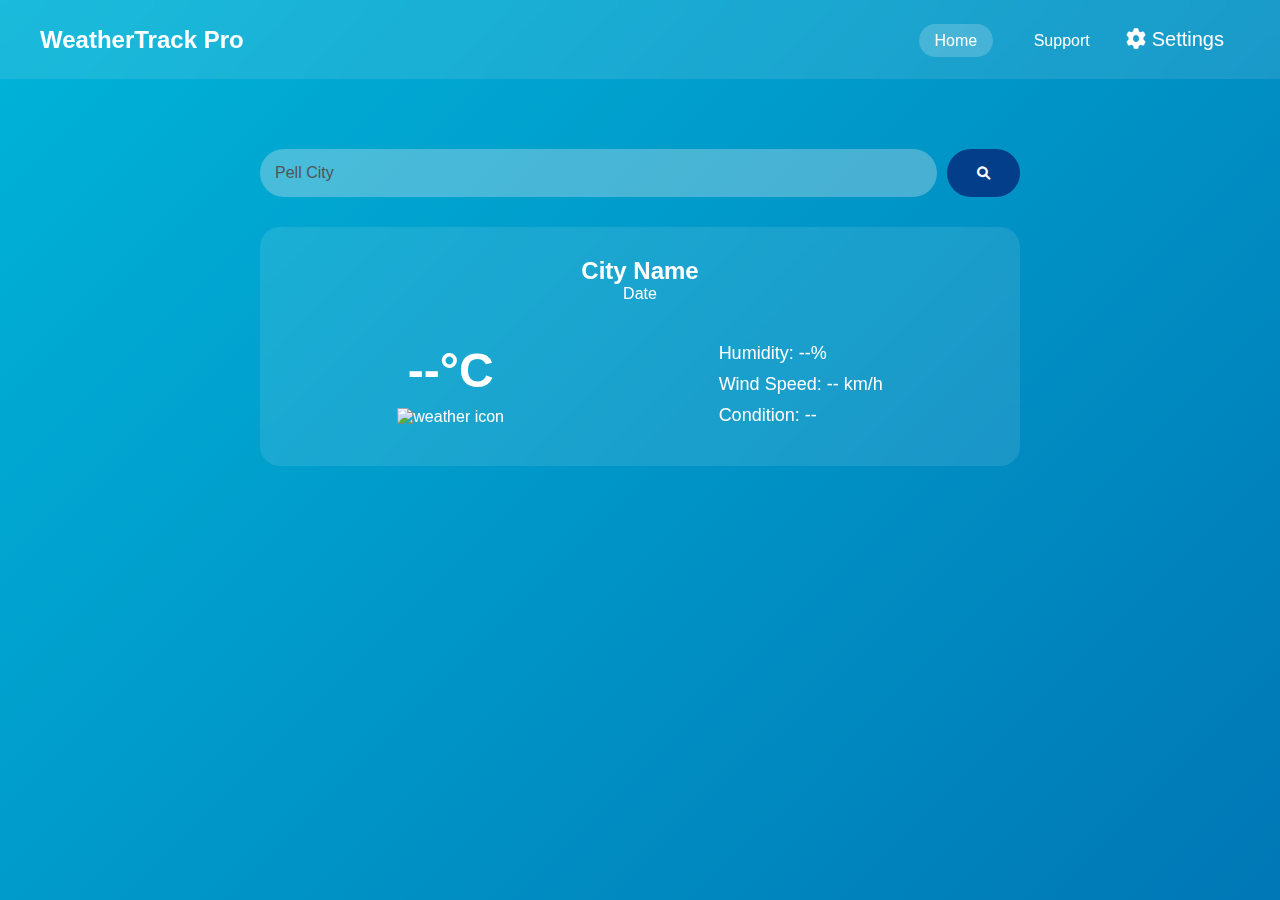
==== Weather/index.html @ 7a981eeb "first commit" ====
<!DOCTYPE html>
<html lang="en">
<head>
    <meta charset="UTF-8">
    <meta name="viewport" content="width=device-width, initial-scale=1.0">
    <title>Weather Tracking System</title>
    <link rel="stylesheet" href="styles.css">
    <link rel="stylesheet" href="https://cdnjs.cloudflare.com/ajax/libs/font-awesome/6.0.0/css/all.min.css">
</head>
<body>
    <nav>
        <div class="logo">WeatherTrack Pro</div>
        <div class="nav-links">
            <a href="index.html" class="active">Home</a>
            <a href="support/support.html">Support</a>
            <!-- Add this button in the nav-links div -->
            <button id="settings-btn"><i class="fas fa-cog"></i> Settings</button>
           </div>
        </div>
    </nav>
    
    <div class="container">
        <div class="search-box">
            <input type="text" id="location-input" placeholder="Enter city name" disabled>
            <button id="search-btn" disabled><i class="fas fa-search"></i></button>
        </div>
        
        <div class="weather-info">
            <div class="location">
                <h2 id="city">City Name</h2>
                <p id="date">Date</p>
            </div>
            
            <div class="weather-details">
                <div class="temperature">
                    <h1 id="temp">--°C</h1>
                    <img id="weather-icon" src="" alt="weather icon">
                </div>
                <div class="additional-info">
                    <p>Humidity: <span id="humidity">--%</span></p>
                    <p>Wind Speed: <span id="wind">-- km/h</span></p>
                    <p>Condition: <span id="condition">--</span></p>
                </div>
            </div>
        </div>
    </div>
    <!-- Add this modal at the bottom of the body, before the closing body tag -->
    <div id="settings-modal" class="modal">
        <div class="modal-content">
            <h2>Settings</h2>
            <div class="settings-group">
                <label>Temperature Unit:</label>
                <select id="temp-unit">
                    <option value="fahrenheit">Fahrenheit (°F)</option>
                    <option value="celsius">Celsius (°C)</option>
                </select>
            </div>
            <div class="settings-group">
                <label>Wind Speed Unit:</label>
                <select id="wind-unit">
                    <option value="mph">Miles per Hour (mph)</option>
                    <option value="kph">Kilometers per Hour (km/h)</option>
                </select>
            </div>
            <button id="save-settings">Save Settings</button>
        </div>
    </div>
    <script src="script.js"></script>
</body>
</html>
---- Weather/styles.css ----
* {
    margin: 0;
    padding: 0;
    box-sizing: border-box;
    font-family: 'Arial', sans-serif;
}

body {
    background: linear-gradient(135deg, #00b4d8, #0077b6);
    min-height: 100vh;
}

nav {
    background: rgba(255, 255, 255, 0.1);
    backdrop-filter: blur(10px);
    padding: 20px 40px;
    display: flex;
    justify-content: space-between;
    align-items: center;
}

.logo {
    color: white;
    font-size: 24px;
    font-weight: bold;
}

.nav-links a {
    color: white;
    text-decoration: none;
    margin-left: 20px;
    padding: 8px 16px;
    border-radius: 20px;
    transition: 0.3s;
}

.nav-links a:hover, .nav-links a.active {
    background: rgba(255, 255, 255, 0.2);
}

.container {
    max-width: 800px;
    margin: 50px auto;
    padding: 20px;
}

.search-box {
    display: flex;
    gap: 10px;
    margin-bottom: 30px;
}

#location-input {
    flex: 1;
    padding: 15px;
    border: none;
    border-radius: 25px;
    font-size: 16px;
    outline: none;
}

#search-btn {
    padding: 15px 30px;
    border: none;
    border-radius: 25px;
    background: #023e8a;
    color: white;
    cursor: pointer;
    transition: 0.3s;
}

#search-btn:hover {
    background: #03045e;
}

.weather-info {
    background: rgba(255, 255, 255, 0.1);
    backdrop-filter: blur(10px);
    border-radius: 20px;
    padding: 30px;
    color: white;
}

.location {
    text-align: center;
    margin-bottom: 30px;
}

.weather-details {
    display: flex;
    justify-content: space-around;
    align-items: center;
}

.temperature {
    text-align: center;
}

.temperature h1 {
    font-size: 48px;
    margin-bottom: 10px;
}

.additional-info p {
    margin: 10px 0;
    font-size: 18px;
}

/* Add these styles to your existing CSS */
#settings-btn {
    background: none;
    border: none;
    color: white;
    font-size: 20px;
    cursor: pointer;
    padding: 8px 16px;
    border-radius: 20px;
    transition: 0.3s;
}

#settings-btn:hover {
    background: rgba(255, 255, 255, 0.2);
}

.modal {
    display: none;
    position: fixed;
    top: 0;
    left: 0;
    width: 100%;
    height: 100%;
    background: rgba(0, 0, 0, 0.5);
    z-index: 1000;
}

.modal-content {
    position: absolute;
    top: 50%;
    left: 50%;
    transform: translate(-50%, -50%);
    background: white;
    padding: 30px;
    border-radius: 15px;
    min-width: 300px;
}

.settings-group {
    margin: 20px 0;
}

.settings-group label {
    display: block;
    margin-bottom: 8px;
    color: #333;
}

.settings-group select {
    width: 100%;
    padding: 8px;
    border-radius: 5px;
    border: 1px solid #ddd;
}

#save-settings {
    width: 100%;
    padding: 10px;
    background: #023e8a;
    color: white;
    border: none;
    border-radius: 5px;
    cursor: pointer;
    transition: 0.3s;
}

#save-settings:hover {
    background: #03045e;
}
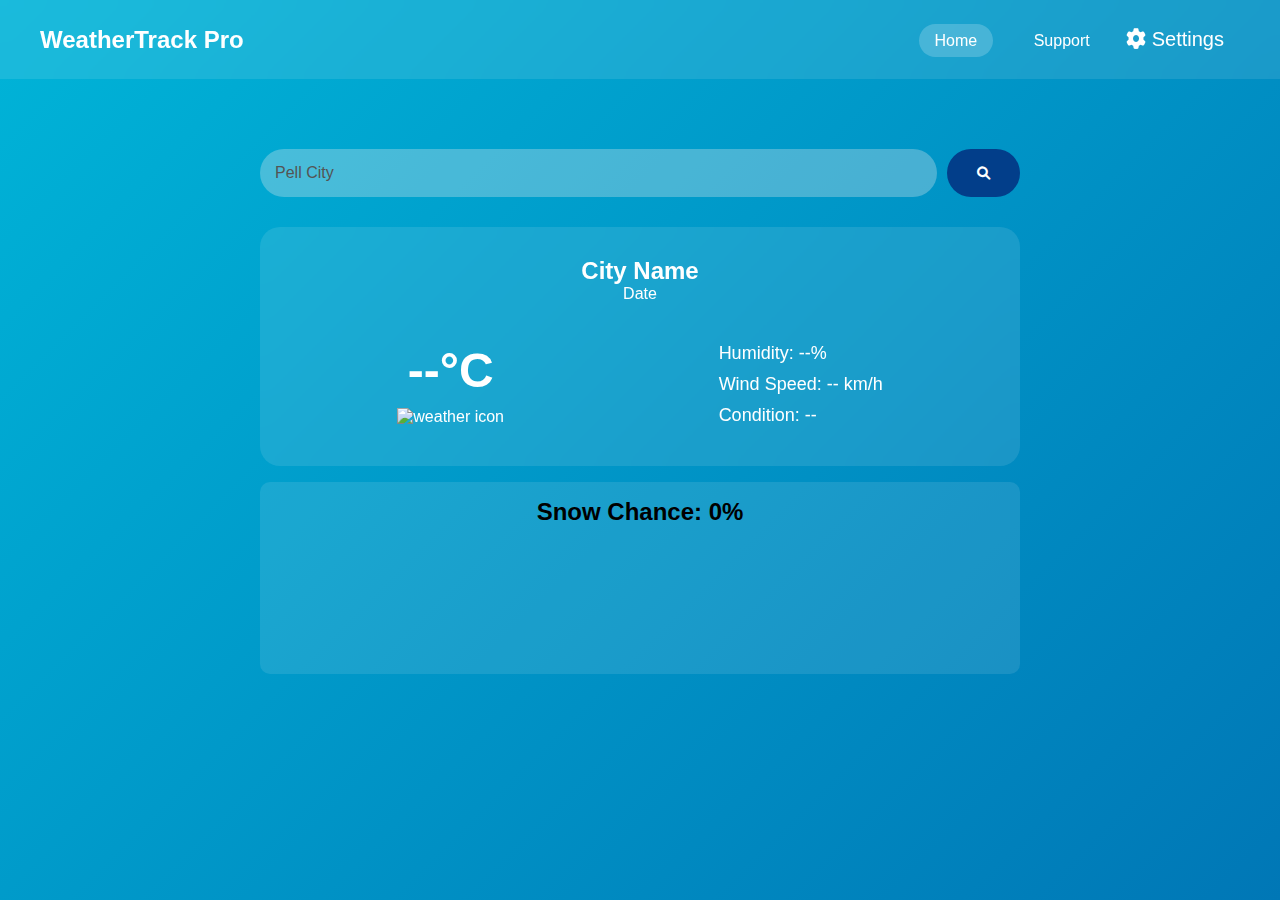
==== commit 5043cfa7: "new update" ====
--- a/Weather/index.html
+++ b/Weather/index.html
@@ -43,6 +43,12 @@
                 </div>
             </div>
         </div>
+        <!-- Add this section where you want the snow chance to appear -->
+        <div class="snow-chance-container">
+            <div id="snow-chance">Snow Chance: 0%</div>
+            <div id="snow-animation"></div>
+            <div id="snow-message"></div>
+        </div>
     </div>
     <!-- Add this modal at the bottom of the body, before the closing body tag -->
     <div id="settings-modal" class="modal">
@@ -65,6 +71,11 @@
             <button id="save-settings">Save Settings</button>
         </div>
     </div>
+    <div class="timestamp" id="timestamp"></div>
+        <div class="Typing-Text">
+            <!-- text will show in javascript -->
+        </div>
+    </div>
     <script src="script.js"></script>
 </body>
 </html>--- a/Weather/styles.css
+++ b/Weather/styles.css
@@ -174,4 +174,54 @@
 
 #save-settings:hover {
     background: #03045e;
+}
+
+/* Add this to your existing CSS */
+.timestamp {
+    position: absolute;
+    bottom: 10px;
+    right: 10px;
+    font-size: 0.8rem;
+    color: rgba(0, 0, 0, 0.6);
+    font-style: italic;
+}
+
+/* Add these styles to your existing CSS */
+.snow-chance-container {
+    background: rgba(255, 255, 255, 0.1);
+    border-radius: 10px;
+    padding: 1rem;
+    margin-top: 1rem;
+    text-align: center;
+}
+
+#snow-chance {
+    font-size: 1.5rem;
+    font-weight: bold;
+    margin-bottom: 1rem;
+}
+
+#snow-animation {
+    height: 100px;
+    position: relative;
+    overflow: hidden;
+}
+
+.snowflake {
+    position: absolute;
+    color: white;
+    font-size: 1.5rem;
+    animation: fall linear forwards;
+}
+
+@keyframes fall {
+    to {
+        transform: translateY(100px);
+        opacity: 0;
+    }
+}
+
+#snow-message {
+    margin-top: 1rem;
+    font-style: italic;
 }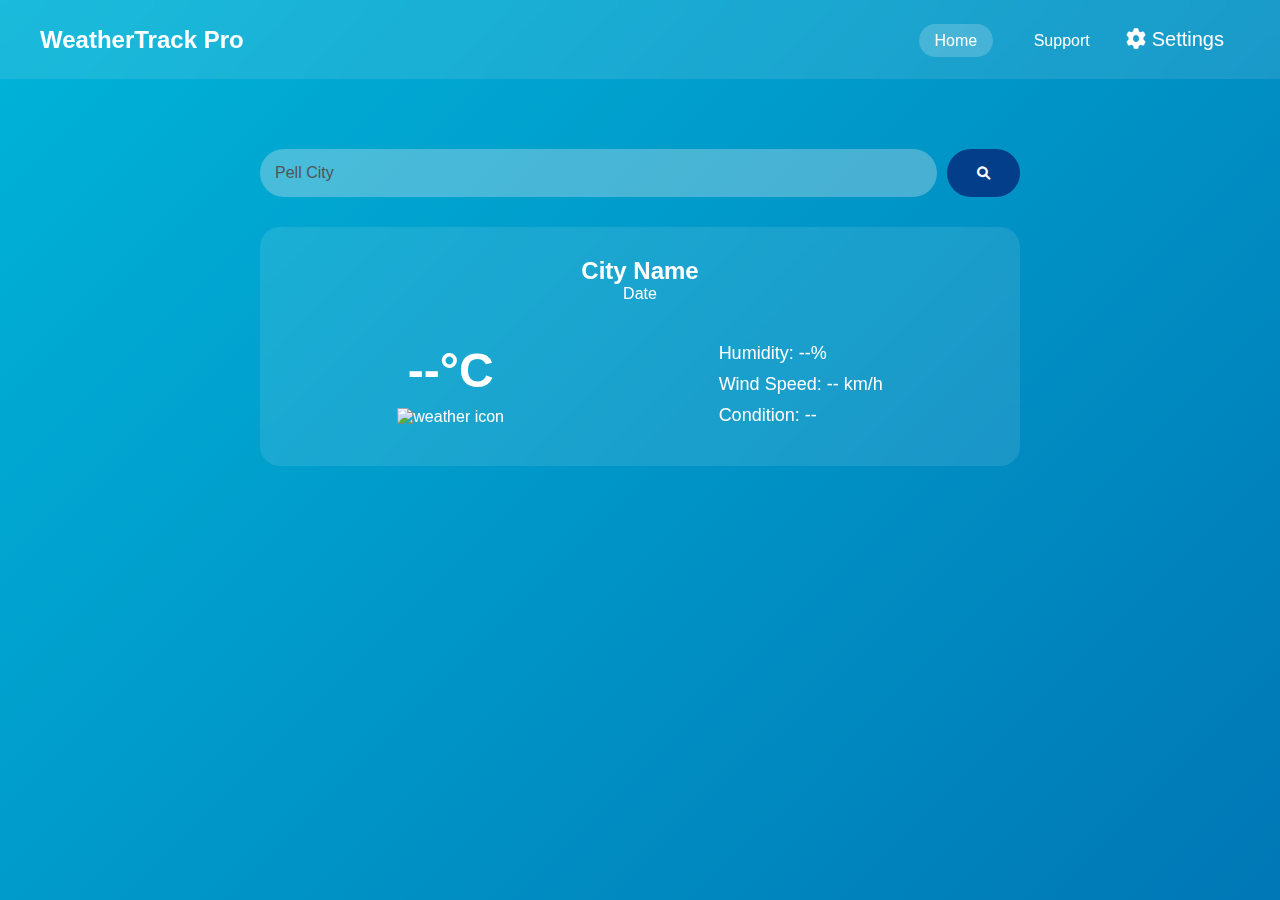
==== commit 2a8fe0b7: "UPDATE V1.2.1" ====
--- a/Weather/index.html
+++ b/Weather/index.html
@@ -43,12 +43,6 @@
                 </div>
             </div>
         </div>
-        <!-- Add this section where you want the snow chance to appear -->
-        <div class="snow-chance-container">
-            <div id="snow-chance">Snow Chance: 0%</div>
-            <div id="snow-animation"></div>
-            <div id="snow-message"></div>
-        </div>
     </div>
     <!-- Add this modal at the bottom of the body, before the closing body tag -->
     <div id="settings-modal" class="modal">
--- a/Weather/styles.css
+++ b/Weather/styles.css
@@ -184,44 +184,4 @@
     font-size: 0.8rem;
     color: rgba(0, 0, 0, 0.6);
     font-style: italic;
-}
-
-/* Add these styles to your existing CSS */
-.snow-chance-container {
-    background: rgba(255, 255, 255, 0.1);
-    border-radius: 10px;
-    padding: 1rem;
-    margin-top: 1rem;
-    text-align: center;
-}
-
-#snow-chance {
-    font-size: 1.5rem;
-    font-weight: bold;
-    margin-bottom: 1rem;
-}
-
-#snow-animation {
-    height: 100px;
-    position: relative;
-    overflow: hidden;
-}
-
-.snowflake {
-    position: absolute;
-    color: white;
-    font-size: 1.5rem;
-    animation: fall linear forwards;
-}
-
-@keyframes fall {
-    to {
-        transform: translateY(100px);
-        opacity: 0;
-    }
-}
-
-#snow-message {
-    margin-top: 1rem;
-    font-style: italic;
 }